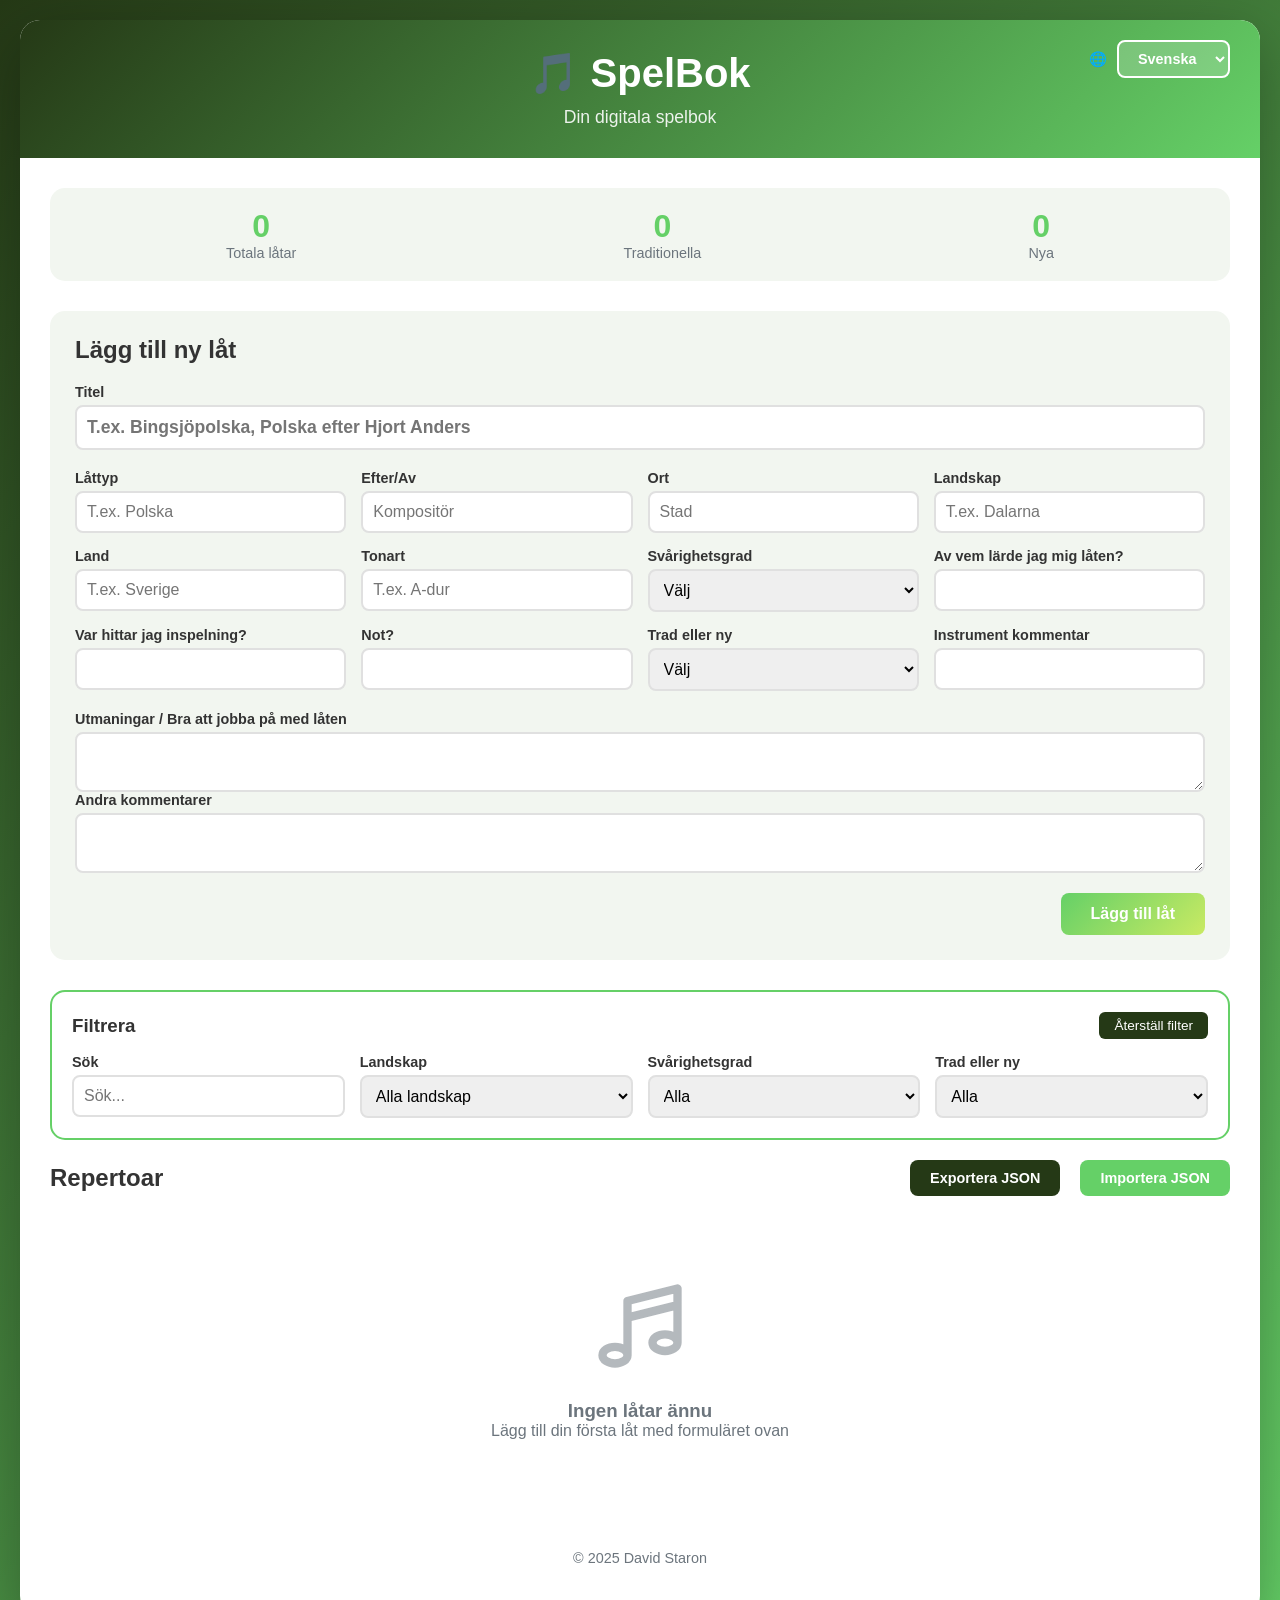
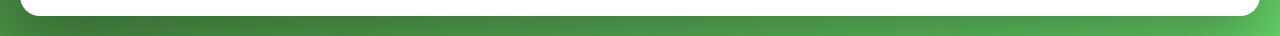
==== index.html @ 2ff96d0d "fix: Korrigiere App-Icons für iOS Home Screen - Füge Apple Touch Icon Links im HTML hinzu - Korrigie" ====
<!doctype html>
<html lang="sv">
    <head>
        <meta charset="UTF-8" />
        <meta name="viewport" content="width=device-width, initial-scale=1.0" />
        <title>🎵 SpelBok</title>
        <meta
            name="description"
            content="Din digitala spelbok - Hantera ditt musikrepertoar"
        />
        <meta name="theme-color" content="#65d067" />
        <link rel="manifest" href="manifest.json" />

        <!-- Apple Touch Icons -->
        <link rel="apple-touch-icon" href="assets/icons/apple-touch-icon.png" />
        <link
            rel="icon"
            type="image/png"
            sizes="96x96"
            href="assets/icons/favicon-96x96.png"
        />
        <link rel="icon" type="image/svg+xml" href="assets/icons/favicon.svg" />
        <link rel="shortcut icon" href="assets/icons/favicon.ico" />

        <meta name="apple-mobile-web-app-capable" content="yes" />
        <meta
            name="apple-mobile-web-app-status-bar-style"
            content="black-translucent"
        />
        <meta name="apple-mobile-web-app-title" content="SpelBok" />
        <link rel="stylesheet" href="assets/css/styles.css" />
    </head>
    <body>
        <div class="container">
            <header>
                <div class="language-switcher">
                    <label>🌐</label>
                    <select
                        id="languageSelect"
                        onchange="changeLanguage(this.value)"
                    >
                        <option value="sv">Svenska</option>
                        <option value="de">Deutsch</option>
                        <option value="en">English</option>
                    </select>
                </div>
                <h1>
                    <span id="headerIcon">🎵</span>
                    <span data-i18n="appTitle">SpelBok</span>
                </h1>
                <p class="subtitle" data-i18n="appSubtitle">
                    Din digitala spelbok
                </p>
            </header>
            <div class="content">
                <div class="stats">
                    <div class="stat-item">
                        <div class="stat-number" id="totalSongs">0</div>
                        <div class="stat-label" data-i18n="totalSongs">
                            Totala låtar
                        </div>
                    </div>
                    <div class="stat-item">
                        <div class="stat-number" id="traditionalCount">0</div>
                        <div class="stat-label" data-i18n="traditionalSongs">
                            Traditionella
                        </div>
                    </div>
                    <div class="stat-item">
                        <div class="stat-number" id="newCount">0</div>
                        <div class="stat-label" data-i18n="newSongs">Nya</div>
                    </div>
                </div>
                <div class="form-section">
                    <h2 style="margin-bottom: 20px; color: #333">
                        <span id="formTitle">Lägg till ny låt</span>
                    </h2>
                    <form id="songForm">
                        <input type="hidden" id="editId" value="" />
                        <div class="form-group" style="margin-bottom: 20px">
                            <label data-i18n="titel">Titel</label>
                            <input
                                type="text"
                                id="titel"
                                data-i18n-placeholder="titelPlaceholder"
                                placeholder="T.ex. Bingsjöpolska"
                                style="font-weight: 600; font-size: 1.1em"
                            />
                        </div>
                        <div class="form-grid">
                            <div class="form-group">
                                <label data-i18n="lattyp">Låttyp</label
                                ><input
                                    type="text"
                                    id="lattyp"
                                    placeholder="T.ex. Polska"
                                />
                            </div>
                            <div class="form-group">
                                <label data-i18n="efterAv">Efter/Av</label
                                ><input
                                    type="text"
                                    id="efter_av"
                                    placeholder="Kompositör"
                                />
                            </div>
                            <div class="form-group">
                                <label data-i18n="ort">Ort</label
                                ><input
                                    type="text"
                                    id="ort"
                                    placeholder="Stad"
                                />
                            </div>
                            <div class="form-group">
                                <label data-i18n="landskap">Landskap</label
                                ><input
                                    type="text"
                                    id="landskap"
                                    placeholder="T.ex. Dalarna"
                                />
                            </div>
                            <div class="form-group">
                                <label data-i18n="land">Land</label
                                ><input
                                    type="text"
                                    id="land"
                                    placeholder="T.ex. Sverige"
                                />
                            </div>
                            <div class="form-group">
                                <label data-i18n="tonart">Tonart</label
                                ><input
                                    type="text"
                                    id="tonart"
                                    placeholder="T.ex. A-dur"
                                />
                            </div>
                            <div class="form-group">
                                <label data-i18n="svarighetsgrad"
                                    >Svårighetsgrad</label
                                ><select id="svarighetsgrad">
                                    <option value="">Välj</option>
                                    <option value="Lätt">Lätt</option>
                                    <option value="Medel">Medel</option>
                                    <option value="Svår">Svår</option>
                                    <option value="Mycket svår">
                                        Mycket svår
                                    </option>
                                </select>
                            </div>
                            <div class="form-group">
                                <label data-i18n="lardeAv"
                                    >Av vem lärde jag mig låten?</label
                                ><input type="text" id="larde_av" />
                            </div>
                            <div class="form-group">
                                <label data-i18n="inspelning">Inspelning?</label
                                ><input type="text" id="inspelning" />
                            </div>
                            <div class="form-group">
                                <label data-i18n="noter">Not?</label
                                ><input type="text" id="noter" />
                            </div>
                            <div class="form-group">
                                <label data-i18n="tradEllerNy">Trad/ny</label
                                ><select id="trad_eller_ny">
                                    <option value="">Välj</option>
                                    <option value="Traditionell">
                                        Traditionell
                                    </option>
                                    <option value="Ny">Ny</option>
                                    <option value="Modern tolkning">
                                        Modern tolkning
                                    </option>
                                </select>
                            </div>
                            <div class="form-group">
                                <label data-i18n="instrumentKommentar"
                                    >Instrument</label
                                ><input type="text" id="instrument_kommentar" />
                            </div>
                        </div>
                        <div class="form-group">
                            <label data-i18n="utmaningar">Utmaningar</label
                            ><textarea id="utmaningar"></textarea>
                        </div>
                        <div class="form-group">
                            <label data-i18n="andraKommentarer"
                                >Kommentarer</label
                            ><textarea id="andra_kommentarer"></textarea>
                        </div>
                        <div class="form-buttons">
                            <button
                                type="button"
                                class="btn btn-secondary"
                                id="cancelBtn"
                                data-i18n="cancel"
                                style="display: none"
                            >
                                Avbryt
                            </button>
                            <button
                                type="submit"
                                class="btn btn-primary"
                                id="submitBtn"
                            >
                                Lägg till låt
                            </button>
                        </div>
                    </form>
                </div>
                <div class="filter-section">
                    <div class="filter-header">
                        <h3>
                            <span data-i18n="filterTitle">🔍 Filtrera</span>
                        </h3>
                        <button
                            class="btn-reset-filter"
                            onclick="resetFilters()"
                            data-i18n="resetFilters"
                        >
                            Återställ
                        </button>
                    </div>
                    <div class="filter-grid">
                        <div class="form-group">
                            <label data-i18n="search">Sök</label
                            ><input
                                type="text"
                                id="searchInput"
                                placeholder="Sök..."
                            />
                        </div>
                        <div class="form-group">
                            <label data-i18n="landskap">Landskap</label
                            ><select id="filterLandskap">
                                <option value="">Alla</option>
                            </select>
                        </div>
                        <div class="form-group">
                            <label data-i18n="svarighetsgrad"
                                >Svårighetsgrad</label
                            ><select id="filterSvarighetsgrad">
                                <option value="">Alla</option>
                            </select>
                        </div>
                        <div class="form-group">
                            <label data-i18n="tradEllerNy">Typ</label
                            ><select id="filterTradNy">
                                <option value="">Alla</option>
                            </select>
                        </div>
                    </div>
                </div>
                <div class="table-section">
                    <div class="table-header">
                        <h2 style="color: #333" data-i18n="repertoire">
                            Repertoar
                        </h2>
                        <div class="table-actions">
                            <button
                                class="btn btn-export"
                                onclick="exportData()"
                            >
                                <span data-i18n="exportJson"
                                    >📥 Exportera JSON</span
                                >
                            </button>
                            <button
                                class="btn btn-import"
                                onclick="document.getElementById('importFile').click()"
                            >
                                <span data-i18n="importJson"
                                    >📤 Importera JSON</span
                                >
                            </button>
                            <input
                                type="file"
                                id="importFile"
                                accept=".json"
                                onchange="importData(event)"
                            />
                        </div>
                    </div>
                    <div id="tableContainer"></div>
                </div>
                <div class="footer">© 2025 David Staron</div>
            </div>
        </div>
        <script src="assets/js/app.js"></script>
    </body>
</html>
---- assets/css/styles.css ----
/* ============================================
   SpelBok - Din digitala spelbok
   Stylesheet
   ============================================ */

/* === BASE STYLES === */
* {
    margin: 0;
    padding: 0;
    box-sizing: border-box;
}

body {
    font-family: "Segoe UI", Tahoma, Geneva, Verdana, sans-serif;
    background: linear-gradient(135deg, #253916 0%, #65d067 100%);
    min-height: 100vh;
    padding: 20px;
}

/* === CONTAINER === */
.container {
    max-width: 1400px;
    margin: 0 auto;
    background: white;
    border-radius: 20px;
    box-shadow: 0 20px 60px rgba(0, 0, 0, 0.3);
    overflow: hidden;
}

/* === HEADER === */
header {
    background: linear-gradient(135deg, #253916 0%, #65d067 100%);
    color: white;
    padding: 30px;
    text-align: center;
    position: relative;
}

h1 {
    font-size: 2.5em;
    margin-bottom: 10px;
}

.subtitle {
    opacity: 0.9;
    font-size: 1.1em;
}

/* === LANGUAGE SWITCHER === */
.language-switcher {
    position: absolute;
    top: 20px;
    right: 30px;
    display: flex;
    gap: 10px;
    align-items: center;
}

.language-switcher select {
    padding: 8px 15px;
    border: 2px solid white;
    border-radius: 8px;
    background: rgba(255, 255, 255, 0.2);
    color: white;
    font-weight: 600;
    cursor: pointer;
    font-size: 0.9em;
}

.language-switcher select option {
    background: #65d067;
    color: white;
}

.language-switcher label {
    font-weight: 600;
    color: white;
    margin: 0;
}

/* === CONTENT === */
.content {
    padding: 30px;
}

/* === STATISTICS === */
.stats {
    display: flex;
    justify-content: space-around;
    padding: 20px;
    background: #f2f6f0;
    border-radius: 15px;
    margin-bottom: 30px;
    flex-wrap: wrap;
    gap: 15px;
}

.stat-item {
    text-align: center;
}

.stat-number {
    font-size: 2em;
    font-weight: bold;
    color: #65d067;
}

.stat-label {
    color: #6c757d;
    font-size: 0.9em;
}

/* === FORM SECTION === */
.form-section {
    background: #f2f6f0;
    padding: 25px;
    border-radius: 15px;
    margin-bottom: 30px;
}

.form-grid {
    display: grid;
    grid-template-columns: repeat(auto-fit, minmax(250px, 1fr));
    gap: 15px;
    margin-bottom: 20px;
}

.form-group {
    display: flex;
    flex-direction: column;
}

label {
    font-weight: 600;
    color: #333;
    margin-bottom: 5px;
    font-size: 0.9em;
}

input,
select,
textarea {
    padding: 10px;
    border: 2px solid #e0e0e0;
    border-radius: 8px;
    font-size: 1em;
    transition: all 0.3s ease;
    font-family: inherit;
}

input:focus,
select:focus,
textarea:focus {
    outline: none;
    border-color: #65d067;
    box-shadow: 0 0 0 3px rgba(101, 208, 103, 0.1);
}

textarea {
    resize: vertical;
    min-height: 60px;
}

/* === BUTTONS === */
.btn {
    padding: 12px 30px;
    border: none;
    border-radius: 8px;
    font-size: 1em;
    font-weight: 600;
    cursor: pointer;
    transition: all 0.3s ease;
}

.btn-primary {
    background: linear-gradient(135deg, #65d067 0%, #c9ea63 100%);
    color: white;
}

.btn-primary:hover {
    transform: translateY(-2px);
    box-shadow: 0 5px 15px rgba(101, 208, 103, 0.4);
}

.btn-secondary {
    background: #6c757d;
    color: white;
    margin-left: 10px;
}

.btn-secondary:hover {
    background: #5a6268;
}

.btn-delete {
    background: #dc3545;
    color: white;
    padding: 5px 15px;
    font-size: 0.85em;
}

.btn-delete:hover {
    background: #c82333;
}

.btn-edit {
    background: #c9ea63;
    color: #253916;
    padding: 5px 15px;
    font-size: 0.85em;
    margin-right: 5px;
    font-weight: 600;
}

.btn-edit:hover {
    background: #b8d955;
}

.btn-export {
    background: #253916;
    color: white;
    padding: 10px 20px;
    font-size: 0.9em;
    margin-right: 10px;
}

.btn-export:hover {
    background: #1a2910;
}

.btn-import {
    background: #65d067;
    color: white;
    padding: 10px 20px;
    font-size: 0.9em;
}

.btn-import:hover {
    background: #52b854;
}

.form-buttons {
    display: flex;
    justify-content: flex-end;
    gap: 10px;
    margin-top: 20px;
}

/* === TABLE SECTION === */
.table-section {
    overflow-x: auto;
}

.table-header {
    display: flex;
    justify-content: space-between;
    align-items: center;
    margin-bottom: 20px;
    flex-wrap: wrap;
    gap: 15px;
}

.table-actions {
    display: flex;
    gap: 10px;
    flex-wrap: wrap;
}

table {
    width: 100%;
    border-collapse: collapse;
    background: white;
}

thead {
    background: linear-gradient(135deg, #253916 0%, #65d067 100%);
    color: white;
}

th {
    padding: 15px 10px;
    text-align: left;
    font-weight: 600;
    font-size: 0.9em;
    white-space: nowrap;
}

td {
    padding: 12px 10px;
    border-bottom: 1px solid #e0e0e0;
    font-size: 0.9em;
}

tbody tr {
    transition: background 0.2s ease;
}

tbody tr:hover {
    background: #f2f6f0;
}

.actions {
    display: flex;
    gap: 5px;
    white-space: nowrap;
}

/* === EMPTY STATE === */
.empty-state {
    text-align: center;
    padding: 60px 20px;
    color: #6c757d;
}

.empty-state svg {
    width: 100px;
    height: 100px;
    margin-bottom: 20px;
    opacity: 0.5;
}

/* === FILTER SECTION === */
.filter-section {
    background: #fff;
    padding: 20px;
    border-radius: 15px;
    margin-bottom: 20px;
    border: 2px solid #65d067;
}

.filter-header {
    display: flex;
    justify-content: space-between;
    align-items: center;
    margin-bottom: 15px;
    flex-wrap: wrap;
    gap: 10px;
}

.filter-header h3 {
    margin: 0;
    color: #333;
}

.btn-reset-filter {
    background: #253916;
    color: white;
    padding: 6px 15px;
    font-size: 0.85em;
    border: none;
    border-radius: 6px;
    cursor: pointer;
    transition: all 0.3s ease;
}

.btn-reset-filter:hover {
    background: #65d067;
}

.filter-grid {
    display: grid;
    grid-template-columns: repeat(auto-fit, minmax(200px, 1fr));
    gap: 15px;
}

input[type="file"] {
    display: none;
}

/* === FOOTER === */
.footer {
    text-align: center;
    padding: 20px;
    color: #6c757d;
    font-size: 0.9em;
    margin-top: 30px;
}

.footer a {
    color: #65d067;
    text-decoration: none;
}

.footer a:hover {
    text-decoration: underline;
}

/* === RESPONSIVE DESIGN === */
@media (max-width: 768px) {
    h1 {
        font-size: 1.8em;
    }

    .form-grid {
        grid-template-columns: 1fr;
    }

    .stats {
        flex-direction: column;
    }

    .table-header {
        flex-direction: column;
        align-items: stretch;
    }

    .table-actions {
        width: 100%;
    }

    .table-actions .btn {
        flex: 1;
    }

    .language-switcher {
        position: static;
        justify-content: center;
        margin-bottom: 15px;
    }

    header {
        padding: 20px;
    }
}
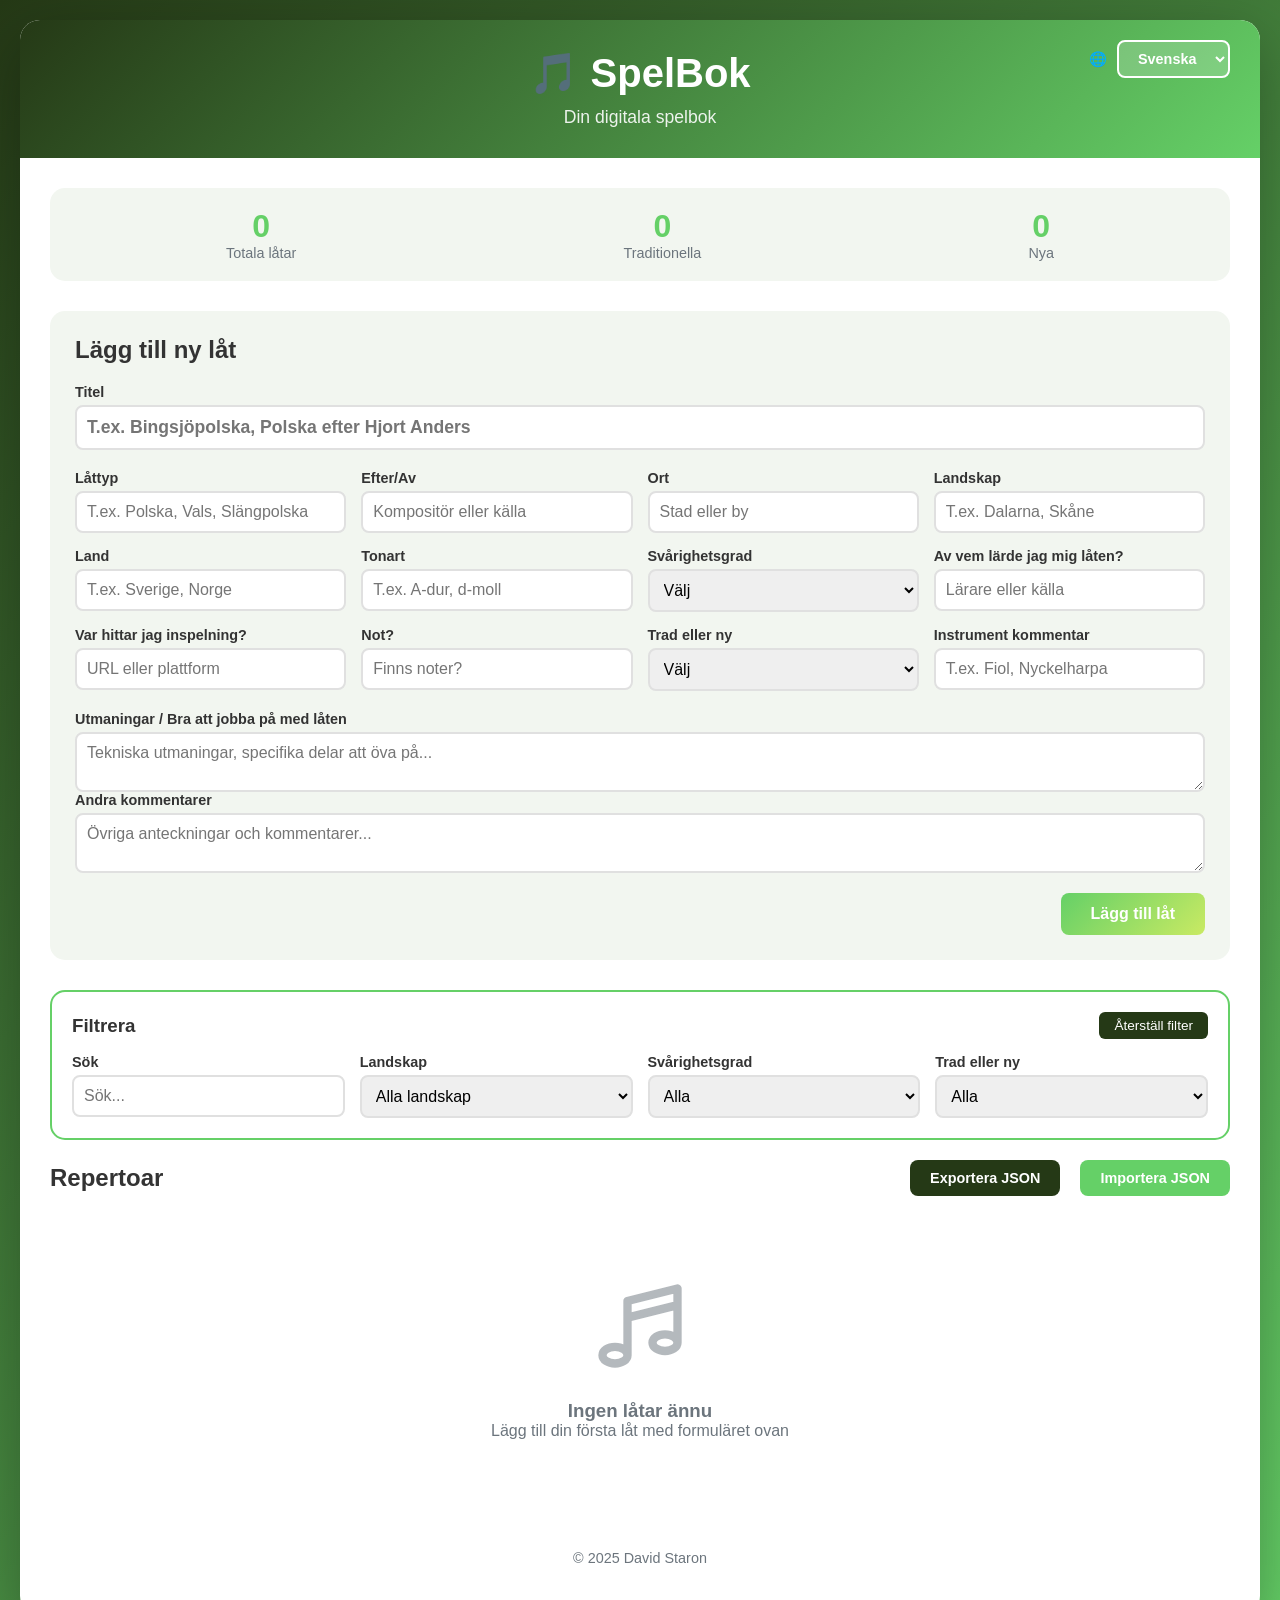
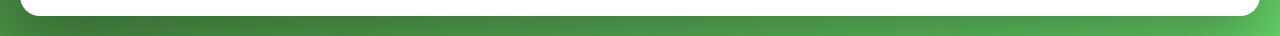
==== commit 2c66dffb: "fix: Vollständige Übersetzung aller UI-Elemente - Dropdown-Optionen: Übersetzung für Schwierigkeit &" ====
--- a/index.html
+++ b/index.html
@@ -93,6 +93,7 @@
                                 ><input
                                     type="text"
                                     id="lattyp"
+                                    data-i18n-placeholder="lattypPlaceholder"
                                     placeholder="T.ex. Polska"
                                 />
                             </div>
@@ -101,6 +102,7 @@
                                 ><input
                                     type="text"
                                     id="efter_av"
+                                    data-i18n-placeholder="efterAvPlaceholder"
                                     placeholder="Kompositör"
                                 />
                             </div>
@@ -109,6 +111,7 @@
                                 ><input
                                     type="text"
                                     id="ort"
+                                    data-i18n-placeholder="ortPlaceholder"
                                     placeholder="Stad"
                                 />
                             </div>
@@ -117,6 +120,7 @@
                                 ><input
                                     type="text"
                                     id="landskap"
+                                    data-i18n-placeholder="landskapPlaceholder"
                                     placeholder="T.ex. Dalarna"
                                 />
                             </div>
@@ -125,6 +129,7 @@
                                 ><input
                                     type="text"
                                     id="land"
+                                    data-i18n-placeholder="landPlaceholder"
                                     placeholder="T.ex. Sverige"
                                 />
                             </div>
@@ -133,6 +138,7 @@
                                 ><input
                                     type="text"
                                     id="tonart"
+                                    data-i18n-placeholder="tonartPlaceholder"
                                     placeholder="T.ex. A-dur"
                                 />
                             </div>
@@ -140,11 +146,31 @@
                                 <label data-i18n="svarighetsgrad"
                                     >Svårighetsgrad</label
                                 ><select id="svarighetsgrad">
-                                    <option value="">Välj</option>
-                                    <option value="Lätt">Lätt</option>
-                                    <option value="Medel">Medel</option>
-                                    <option value="Svår">Svår</option>
-                                    <option value="Mycket svår">
+                                    <option value="" data-i18n-option="choose">
+                                        Välj
+                                    </option>
+                                    <option
+                                        value="Lätt"
+                                        data-i18n-option="easy"
+                                    >
+                                        Lätt
+                                    </option>
+                                    <option
+                                        value="Medel"
+                                        data-i18n-option="medium"
+                                    >
+                                        Medel
+                                    </option>
+                                    <option
+                                        value="Svår"
+                                        data-i18n-option="hard"
+                                    >
+                                        Svår
+                                    </option>
+                                    <option
+                                        value="Mycket svår"
+                                        data-i18n-option="veryHard"
+                                    >
                                         Mycket svår
                                     </option>
                                 </select>
@@ -152,25 +178,47 @@
                             <div class="form-group">
                                 <label data-i18n="lardeAv"
                                     >Av vem lärde jag mig låten?</label
-                                ><input type="text" id="larde_av" />
+                                ><input
+                                    type="text"
+                                    id="larde_av"
+                                    data-i18n-placeholder="lardeAvPlaceholder"
+                                />
                             </div>
                             <div class="form-group">
                                 <label data-i18n="inspelning">Inspelning?</label
-                                ><input type="text" id="inspelning" />
+                                ><input
+                                    type="text"
+                                    id="inspelning"
+                                    data-i18n-placeholder="inspelningPlaceholder"
+                                />
                             </div>
                             <div class="form-group">
                                 <label data-i18n="noter">Not?</label
-                                ><input type="text" id="noter" />
+                                ><input
+                                    type="text"
+                                    id="noter"
+                                    data-i18n-placeholder="noterPlaceholder"
+                                />
                             </div>
                             <div class="form-group">
                                 <label data-i18n="tradEllerNy">Trad/ny</label
                                 ><select id="trad_eller_ny">
-                                    <option value="">Välj</option>
-                                    <option value="Traditionell">
+                                    <option value="" data-i18n-option="choose">
+                                        Välj
+                                    </option>
+                                    <option
+                                        value="Traditionell"
+                                        data-i18n-option="traditional"
+                                    >
                                         Traditionell
                                     </option>
-                                    <option value="Ny">Ny</option>
-                                    <option value="Modern tolkning">
+                                    <option value="Ny" data-i18n-option="new">
+                                        Ny
+                                    </option>
+                                    <option
+                                        value="Modern tolkning"
+                                        data-i18n-option="modernInterpretation"
+                                    >
                                         Modern tolkning
                                     </option>
                                 </select>
@@ -178,17 +226,27 @@
                             <div class="form-group">
                                 <label data-i18n="instrumentKommentar"
                                     >Instrument</label
-                                ><input type="text" id="instrument_kommentar" />
+                                ><input
+                                    type="text"
+                                    id="instrument_kommentar"
+                                    data-i18n-placeholder="instrumentPlaceholder"
+                                />
                             </div>
                         </div>
                         <div class="form-group">
                             <label data-i18n="utmaningar">Utmaningar</label
-                            ><textarea id="utmaningar"></textarea>
+                            ><textarea
+                                id="utmaningar"
+                                data-i18n-placeholder="utmaningarPlaceholder"
+                            ></textarea>
                         </div>
                         <div class="form-group">
                             <label data-i18n="andraKommentarer"
                                 >Kommentarer</label
-                            ><textarea id="andra_kommentarer"></textarea>
+                            ><textarea
+                                id="andra_kommentarer"
+                                data-i18n-placeholder="andraKommentarerPlaceholder"
+                            ></textarea>
                         </div>
                         <div class="form-buttons">
                             <button
@@ -288,6 +346,10 @@
                 <div class="footer">© 2025 David Staron</div>
             </div>
         </div>
+        <!-- Load libraries and modules in order -->
+        <script src="assets/js/vendor/dexie.min.js"></script>
+        <script src="assets/js/db.js"></script>
+        <script src="assets/js/i18n.js"></script>
         <script src="assets/js/app.js"></script>
     </body>
 </html>
--- a/assets/css/styles.css
+++ b/assets/css/styles.css
@@ -386,7 +386,48 @@
 }
 
 /* === RESPONSIVE DESIGN === */
+
+/* Mobile devices: Remove padding and border-radius for full-width layout */
+@media (max-width: 834px) {
+    /* Remove body padding on mobile to eliminate frame around container */
+    body {
+        padding: 0 !important;
+    }
+
+    /* Remove border-radius on mobile since there's no frame */
+    .container {
+        border-radius: 0 !important;
+        box-shadow: none;
+        padding: 0px;
+    }
+}
+
+/* Smartphones and small tablets */
 @media (max-width: 768px) {
+    .content {
+        padding: 0px;
+    }
+
+    /* Reduce padding and margins for all section containers */
+    .stats {
+        padding: 10px;
+        margin-bottom: 10px;
+    }
+
+    .form-section {
+        padding: 10px;
+        margin-bottom: 10px;
+    }
+
+    .filter-section {
+        padding: 10px;
+        margin-bottom: 10px;
+    }
+
+    .table-section {
+        margin-bottom: 10px;
+    }
+
     h1 {
         font-size: 1.8em;
     }
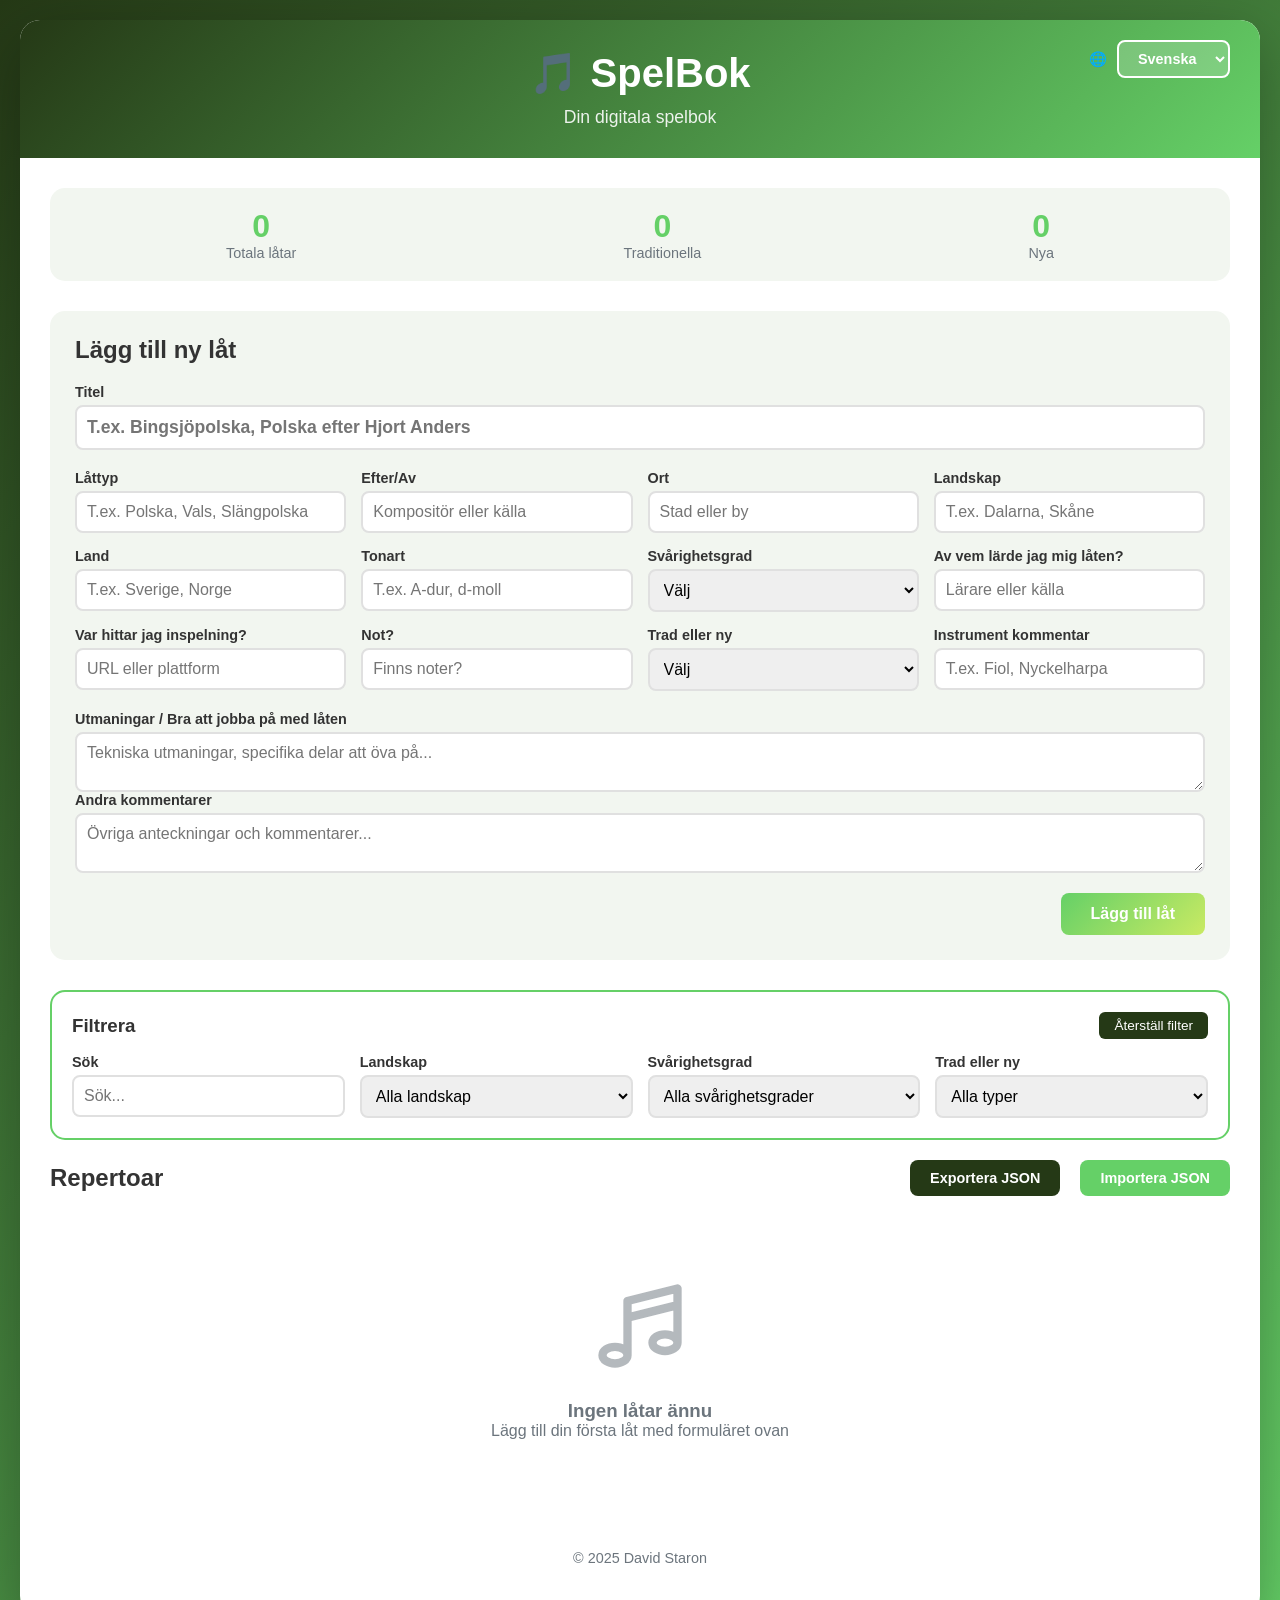
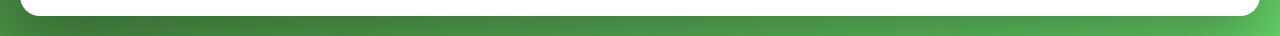
==== commit d4a919e6: "refactor: Rename all Swedish identifiers to English Convert all Swedish variable names, constants, a" ====
--- a/index.html
+++ b/index.html
@@ -11,8 +11,24 @@
         <meta name="theme-color" content="#65d067" />
         <link rel="manifest" href="manifest.json" />
 
-        <!-- Apple Touch Icons -->
-        <link rel="apple-touch-icon" href="assets/icons/apple-touch-icon.png" />
+        <!-- Apple Touch Icons - Multiple sizes for iOS -->
+        <link
+            rel="apple-touch-icon"
+            sizes="180x180"
+            href="assets/icons/apple-touch-icon.png"
+        />
+        <link
+            rel="apple-touch-icon"
+            sizes="192x192"
+            href="assets/icons/web-app-manifest-192x192.png"
+        />
+        <link
+            rel="apple-touch-icon"
+            sizes="512x512"
+            href="assets/icons/web-app-manifest-512x512.png"
+        />
+
+        <!-- Standard Icons -->
         <link
             rel="icon"
             type="image/png"
@@ -81,7 +97,7 @@
                             <label data-i18n="titel">Titel</label>
                             <input
                                 type="text"
-                                id="titel"
+                                id="title"
                                 data-i18n-placeholder="titelPlaceholder"
                                 placeholder="T.ex. Bingsjöpolska"
                                 style="font-weight: 600; font-size: 1.1em"
@@ -92,7 +108,7 @@
                                 <label data-i18n="lattyp">Låttyp</label
                                 ><input
                                     type="text"
-                                    id="lattyp"
+                                    id="songType"
                                     data-i18n-placeholder="lattypPlaceholder"
                                     placeholder="T.ex. Polska"
                                 />
@@ -101,7 +117,7 @@
                                 <label data-i18n="efterAv">Efter/Av</label
                                 ><input
                                     type="text"
-                                    id="efter_av"
+                                    id="composer"
                                     data-i18n-placeholder="efterAvPlaceholder"
                                     placeholder="Kompositör"
                                 />
@@ -110,7 +126,7 @@
                                 <label data-i18n="ort">Ort</label
                                 ><input
                                     type="text"
-                                    id="ort"
+                                    id="location"
                                     data-i18n-placeholder="ortPlaceholder"
                                     placeholder="Stad"
                                 />
@@ -119,7 +135,7 @@
                                 <label data-i18n="landskap">Landskap</label
                                 ><input
                                     type="text"
-                                    id="landskap"
+                                    id="region"
                                     data-i18n-placeholder="landskapPlaceholder"
                                     placeholder="T.ex. Dalarna"
                                 />
@@ -128,7 +144,7 @@
                                 <label data-i18n="land">Land</label
                                 ><input
                                     type="text"
-                                    id="land"
+                                    id="country"
                                     data-i18n-placeholder="landPlaceholder"
                                     placeholder="T.ex. Sverige"
                                 />
@@ -137,7 +153,7 @@
                                 <label data-i18n="tonart">Tonart</label
                                 ><input
                                     type="text"
-                                    id="tonart"
+                                    id="key"
                                     data-i18n-placeholder="tonartPlaceholder"
                                     placeholder="T.ex. A-dur"
                                 />
@@ -145,7 +161,7 @@
                             <div class="form-group">
                                 <label data-i18n="svarighetsgrad"
                                     >Svårighetsgrad</label
-                                ><select id="svarighetsgrad">
+                                ><select id="difficulty">
                                     <option value="" data-i18n-option="choose">
                                         Välj
                                     </option>
@@ -180,7 +196,7 @@
                                     >Av vem lärde jag mig låten?</label
                                 ><input
                                     type="text"
-                                    id="larde_av"
+                                    id="learnedFrom"
                                     data-i18n-placeholder="lardeAvPlaceholder"
                                 />
                             </div>
@@ -188,7 +204,7 @@
                                 <label data-i18n="inspelning">Inspelning?</label
                                 ><input
                                     type="text"
-                                    id="inspelning"
+                                    id="recording"
                                     data-i18n-placeholder="inspelningPlaceholder"
                                 />
                             </div>
@@ -196,13 +212,13 @@
                                 <label data-i18n="noter">Not?</label
                                 ><input
                                     type="text"
-                                    id="noter"
+                                    id="notes"
                                     data-i18n-placeholder="noterPlaceholder"
                                 />
                             </div>
                             <div class="form-group">
                                 <label data-i18n="tradEllerNy">Trad/ny</label
-                                ><select id="trad_eller_ny">
+                                ><select id="type">
                                     <option value="" data-i18n-option="choose">
                                         Välj
                                     </option>
@@ -228,7 +244,7 @@
                                     >Instrument</label
                                 ><input
                                     type="text"
-                                    id="instrument_kommentar"
+                                    id="instrumentComment"
                                     data-i18n-placeholder="instrumentPlaceholder"
                                 />
                             </div>
@@ -236,7 +252,7 @@
                         <div class="form-group">
                             <label data-i18n="utmaningar">Utmaningar</label
                             ><textarea
-                                id="utmaningar"
+                                id="challenges"
                                 data-i18n-placeholder="utmaningarPlaceholder"
                             ></textarea>
                         </div>
@@ -244,7 +260,7 @@
                             <label data-i18n="andraKommentarer"
                                 >Kommentarer</label
                             ><textarea
-                                id="andra_kommentarer"
+                                id="otherComments"
                                 data-i18n-placeholder="andraKommentarerPlaceholder"
                             ></textarea>
                         </div>
@@ -292,20 +308,20 @@
                         </div>
                         <div class="form-group">
                             <label data-i18n="landskap">Landskap</label
-                            ><select id="filterLandskap">
+                            ><select id="filterRegion">
                                 <option value="">Alla</option>
                             </select>
                         </div>
                         <div class="form-group">
                             <label data-i18n="svarighetsgrad"
                                 >Svårighetsgrad</label
-                            ><select id="filterSvarighetsgrad">
+                            ><select id="filterDifficulty">
                                 <option value="">Alla</option>
                             </select>
                         </div>
                         <div class="form-group">
                             <label data-i18n="tradEllerNy">Typ</label
-                            ><select id="filterTradNy">
+                            ><select id="filterType">
                                 <option value="">Alla</option>
                             </select>
                         </div>
